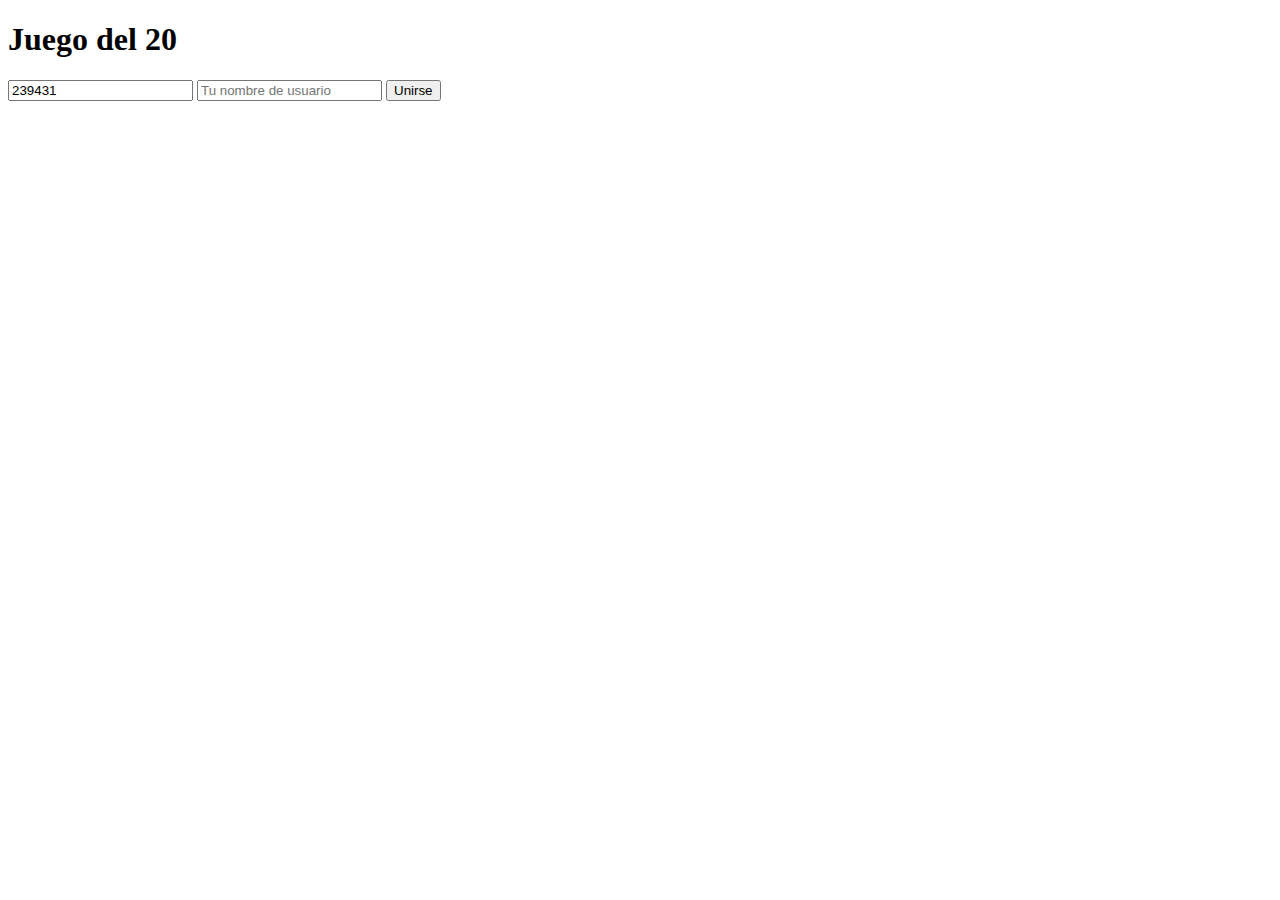
==== templates/index.html @ f9a9a8d0 "'inicio'" ====
<!DOCTYPE html>
<html>
<head>
    <title>Inicio</title>
</head>
<body>
    <h1>Juego del 20</h1>

    <form id="join-form">
        <input type="text" id="room" placeholder="Número de sala">
        <input type="text" id="username" placeholder="Tu nombre de usuario">
        <button type="submit">Unirse</button>
    </form>

    <script>
        document.addEventListener("DOMContentLoaded", function() {
            // Genera un código único de 6 dígitos al cargar la página
            var uniqueCode = generateUniqueCode();
            document.getElementById('room').value = uniqueCode; // Muestra el código en el campo de número de sala
        });

        function generateUniqueCode() {
            var code = Math.floor(100000 + Math.random() * 900000); // Genera un número aleatorio de 6 dígitos
            return code.toString(); // Convierte el número en una cadena
        }

        document.getElementById('join-form').onsubmit = function(e) {
            e.preventDefault();
            var room = document.getElementById('room').value;
            var username = document.getElementById('username').value;

            if (room && username) {
                // Redirige a la sala de chat con el número de sala y el nombre de usuario.
                window.location.href = '/chat/' + room + '/' + username;
            } else {
                alert('Debes proporcionar un número de sala y un nombre de usuario.');
            }
        };
    </script>
</body>
</html>
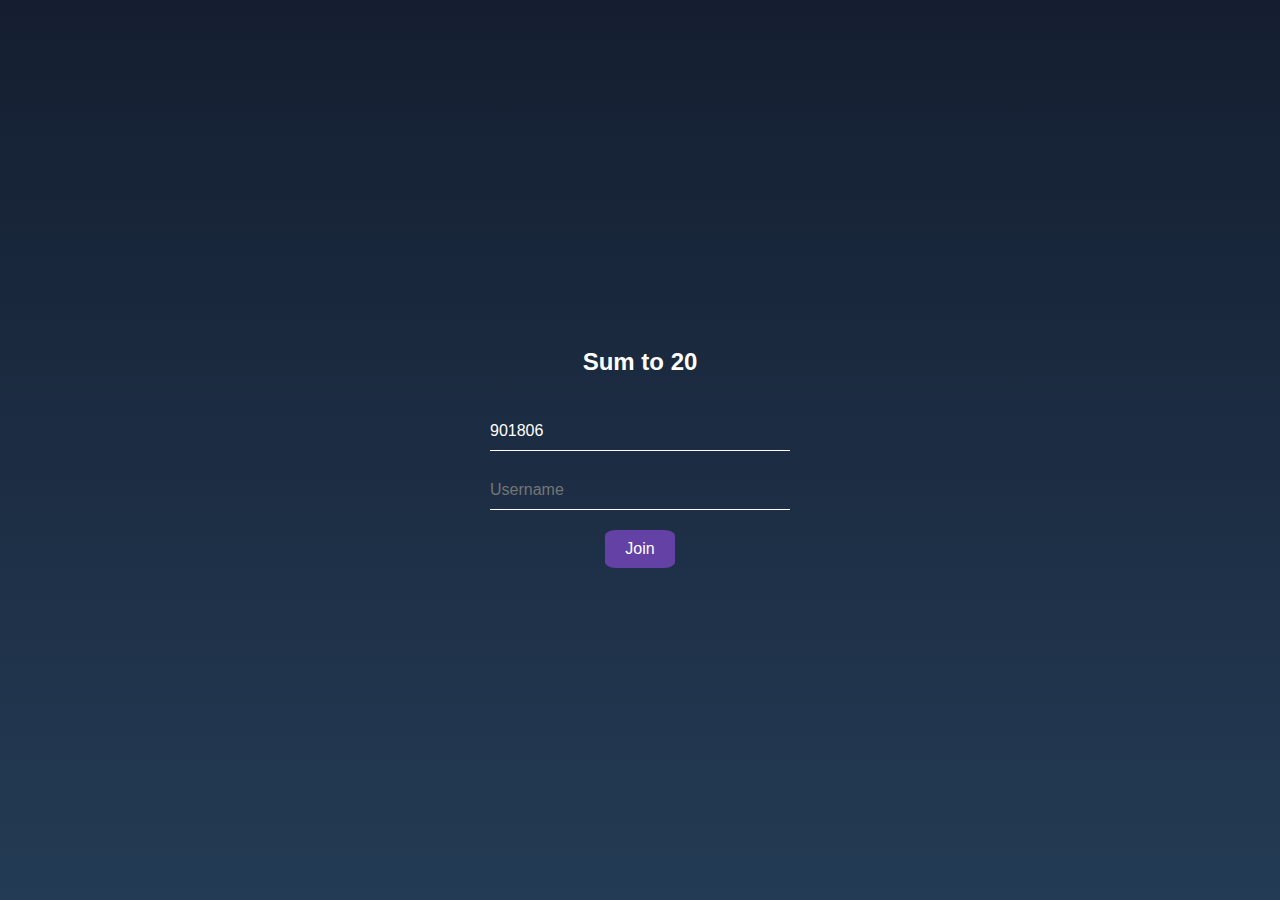
==== commit 583c38e1: "css y algunas mejoras" ====
--- a/templates/index.html
+++ b/templates/index.html
@@ -1,15 +1,19 @@
 <!DOCTYPE html>
 <html>
 <head>
-    <title>Inicio</title>
+    <link rel="icon" href="../images/icon/icon.png" sizes="32x32">
+    <link rel="stylesheet" href="../static/css/main.css">
+    <!-- <link rel="stylesheet" href="{{ url_for('static', filename='css/main.css') }}"> -->
+    <link href="https://cdn.jsdelivr.net/npm/bootstrap@5.1.3/dist/css/bootstrap.min.css" rel="stylesheet" integrity="sha384-1BmE4kWBq78iYhFldvKuhfTAU6auU8tT94WrHftjDbrCEXSU1oBoqyl2QvZ6jIW3" crossorigin="anonymous">
+    <title>Lobby</title>
 </head>
 <body>
-    <h1>Juego del 20</h1>
+    <h1>Sum to 20</h1>
 
     <form id="join-form">
-        <input type="text" id="room" placeholder="Número de sala">
-        <input type="text" id="username" placeholder="Tu nombre de usuario">
-        <button type="submit">Unirse</button>
+        <input type="text" id="room" placeholder="Room Number">
+        <input type="text" id="username" placeholder="Username">
+        <button type="submit">Join</button>
     </form>
 
     <script>
@@ -31,9 +35,9 @@
 
             if (room && username) {
                 // Redirige a la sala de chat con el número de sala y el nombre de usuario.
-                window.location.href = '/chat/' + room + '/' + username;
+                window.location.href = room + '/' + username;
             } else {
-                alert('Debes proporcionar un número de sala y un nombre de usuario.');
+                alert('You must provide a room number and username.');
             }
         };
     </script>
--- a/static/css/main.css
+++ b/static/css/main.css
@@ -0,0 +1,60 @@
+body {
+    margin: 0;
+    padding: 0;
+    font-family: sans-serif;
+    background: linear-gradient(#141e30, #243b55);
+    display: flex;
+    flex-direction: column;
+    align-items: center;
+    justify-content: center;
+    height: 100vh;
+}
+
+h1 {
+    color: #fff;
+    font-size: 24px;
+}
+
+p {
+    color: #fff;
+    font-size: 24px;
+}
+
+#join-form {
+    display: flex;
+    flex-direction: column;
+    align-items: center;
+    margin-top: 20px;
+}
+
+input[type="text"] {
+    width: 300px;
+    padding: 10px 0;
+    font-size: 16px;
+    color: #fff;
+    margin-bottom: 20px;
+    border: none;
+    border-bottom: 1px solid #fff;
+    outline: none;
+    background: transparent;
+    transition: border-color 0.3s;
+}
+
+input[type="text"]:focus {
+    border-color: #6441a5;
+}
+
+button[type="submit"] {
+    background-color: #6441a5;
+    color: #fff;
+    font-size: 16px;
+    padding: 10px 20px;
+    border: none;
+    cursor: pointer;
+    transition: background-color 0.3s;
+    border-radius: 15%;
+}
+
+button[type="submit"]:hover {
+    background-color: #512f91;
+}
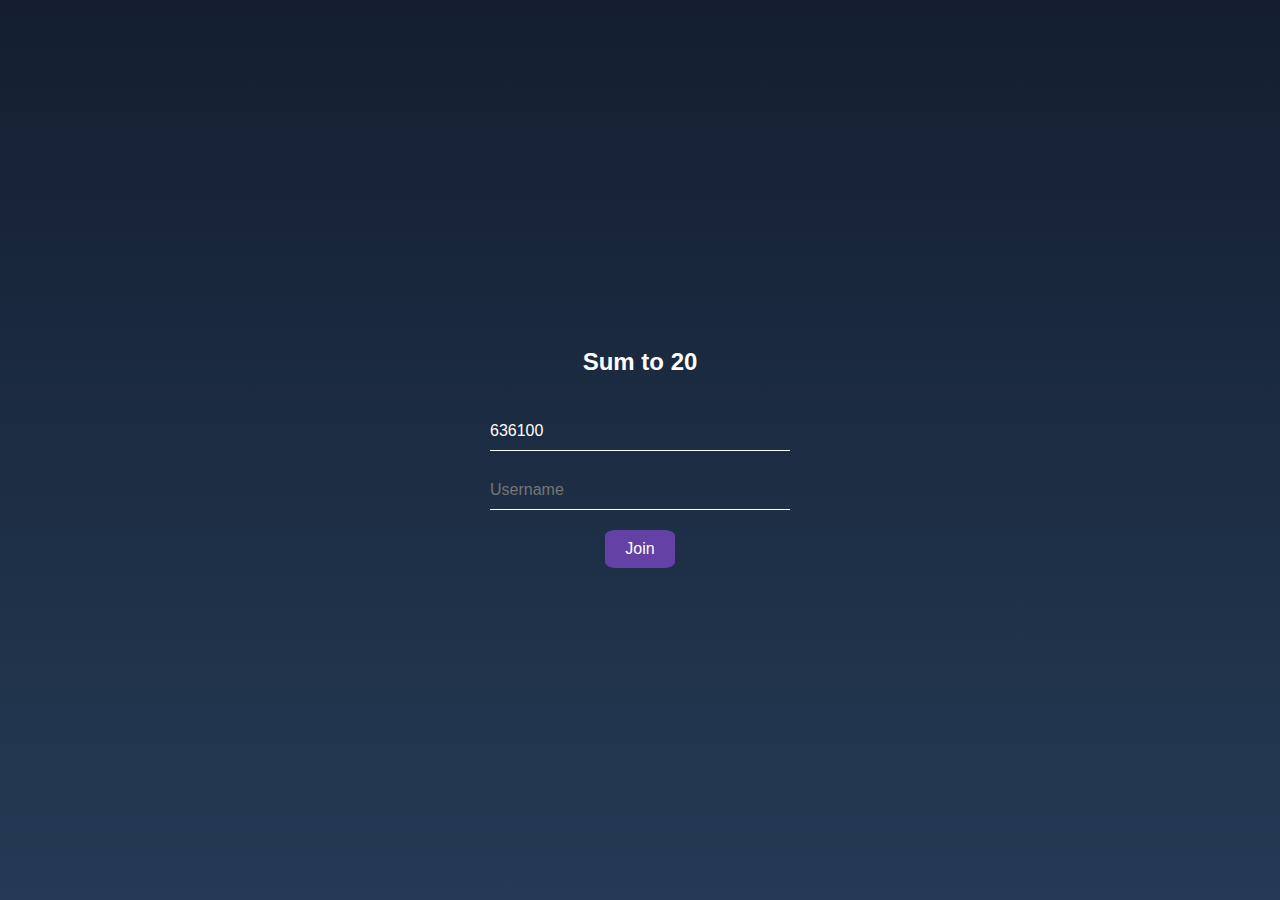
==== commit c2d72a53: "arreglo css y server" ====
--- a/templates/index.html
+++ b/templates/index.html
@@ -1,7 +1,7 @@
 <!DOCTYPE html>
 <html>
 <head>
-    <link rel="icon" href="../images/icon/icon.png" sizes="32x32">
+    <link rel="icon" href="../static/css/images/icon/icon.png" sizes="32x32">
     <link rel="stylesheet" href="../static/css/main.css">
     <!-- <link rel="stylesheet" href="{{ url_for('static', filename='css/main.css') }}"> -->
     <link href="https://cdn.jsdelivr.net/npm/bootstrap@5.1.3/dist/css/bootstrap.min.css" rel="stylesheet" integrity="sha384-1BmE4kWBq78iYhFldvKuhfTAU6auU8tT94WrHftjDbrCEXSU1oBoqyl2QvZ6jIW3" crossorigin="anonymous">
@@ -35,7 +35,7 @@
 
             if (room && username) {
                 // Redirige a la sala de chat con el número de sala y el nombre de usuario.
-                window.location.href = room + '/' + username;
+                window.location.href = '/chat/' + room + '/' + username;
             } else {
                 alert('You must provide a room number and username.');
             }
